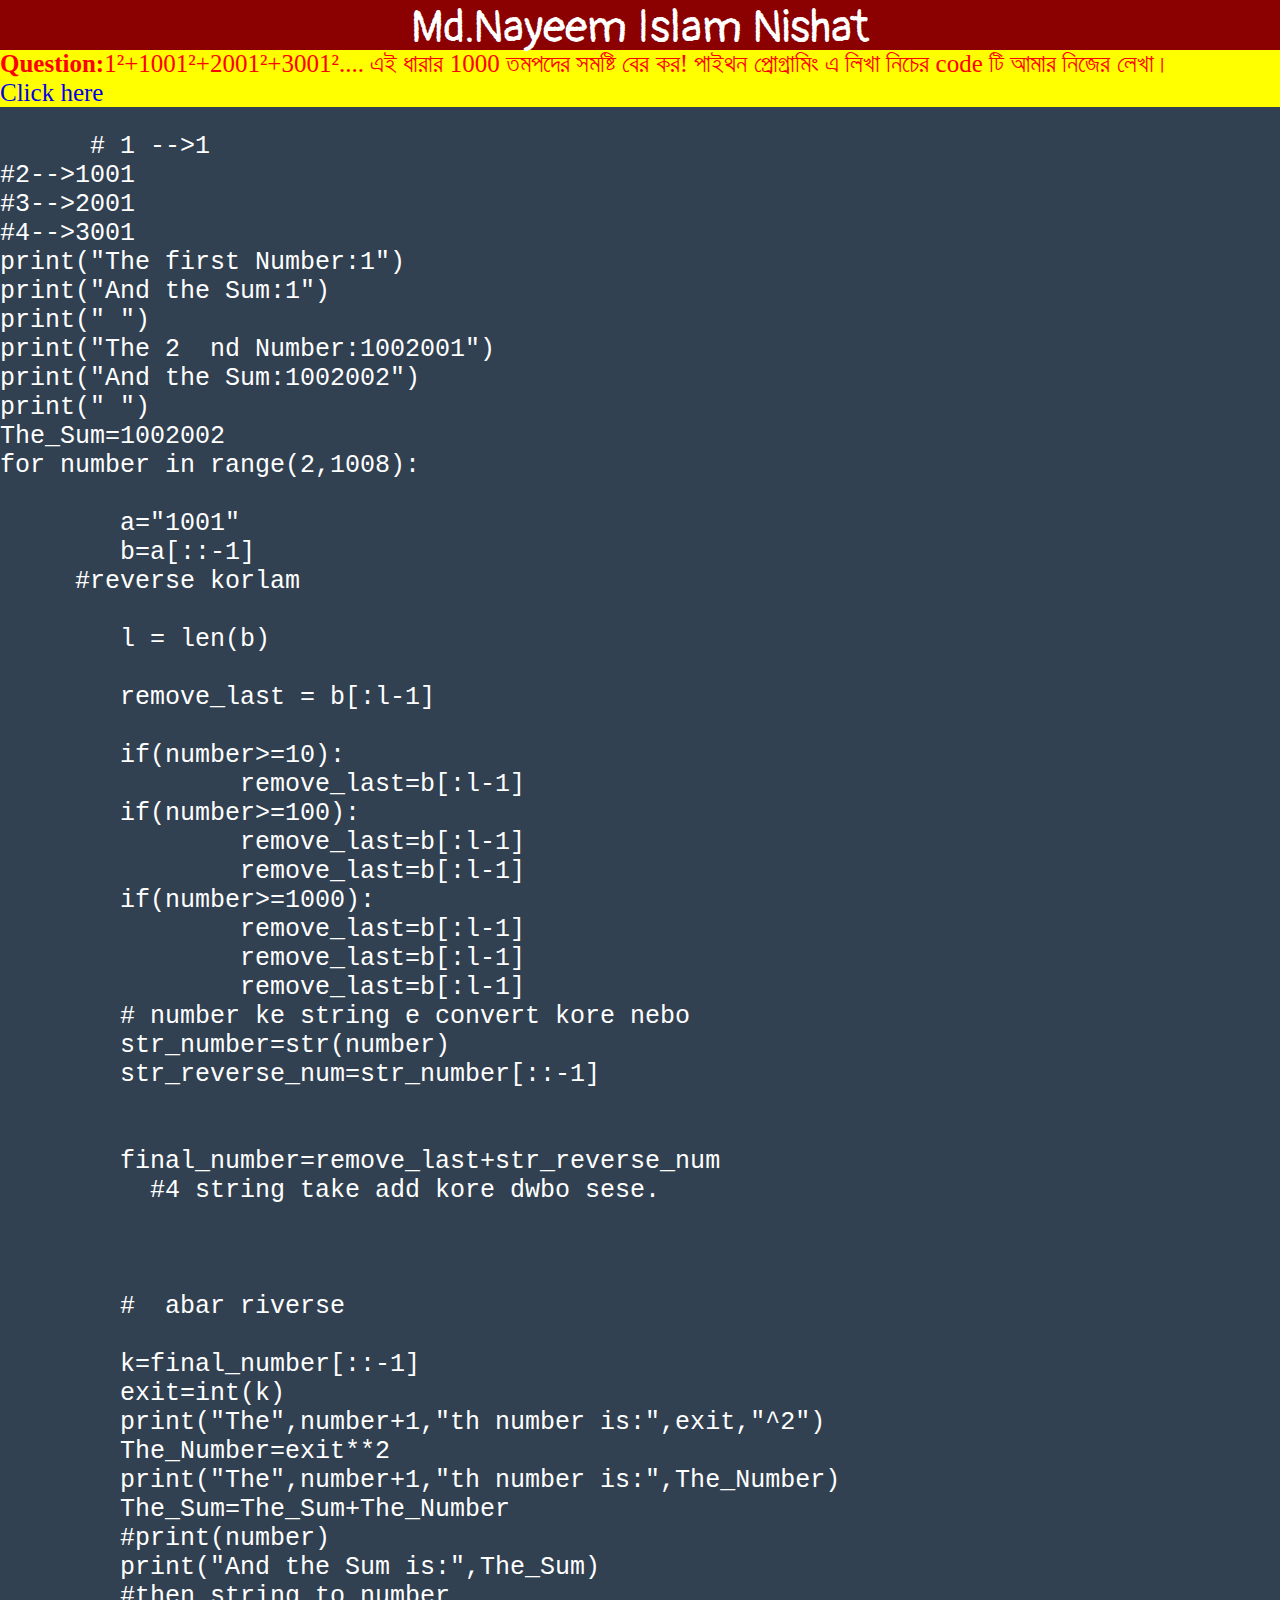
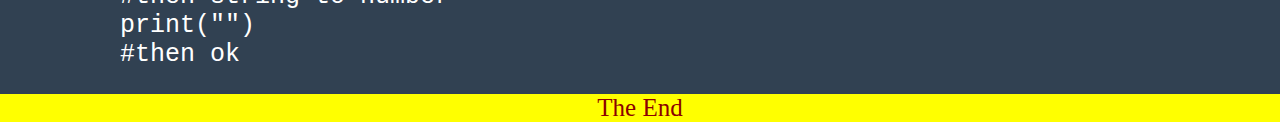
==== index.html @ fbe2f955 "Update index.html" ====
<!DOCTYPE html>
<html>
  <head>
    <meta http-equiv="content-type" content="text/html; charset=utf-8" />
    <meta name="viewport" content="width=device-width, initial-scale=1.0">
    <link rel="stylesheet" href="design.css">
    <link rel="preconnect" href="https://fonts.gstatic.com">
<link href="https://fonts.googleapis.com/css2?family=Pangolin&display=swap" rel="stylesheet">
    <title>Nayeem Islam Nishad</title>
  </head>
  <body>
    <div class="top">Md.Nayeem Islam Nishat</div>
  <div style="color:red; background:yellow;">
<b>Question:</b>1²+1001²+2001²+3001².... এই ধারার 1000 তমপদের সমষ্টি বের কর! পাইথন প্রোগ্রামিং এ লিখা নিচের code টি আমার নিজের লেখা।<br>
<a href="programm1.html"style="background:yellow; text-decoration:none;">Click here</a>
</div>
    

 <pre >
      # 1 -->1
#2-->1001
#3-->2001
#4-->3001
print("The first Number:1")
print("And the Sum:1")
print(" ")
print("The 2  nd Number:1002001")
print("And the Sum:1002002")
print(" ")
The_Sum=1002002
for number in range(2,1008):
	
	a="1001"
	b=a[::-1]
     #reverse korlam
     
	l = len(b)
 
	remove_last = b[:l-1]
	
	if(number>=10):
		remove_last=b[:l-1]
	if(number>=100):
		remove_last=b[:l-1]
		remove_last=b[:l-1]
	if(number>=1000):
		remove_last=b[:l-1]
		remove_last=b[:l-1]
		remove_last=b[:l-1]
	# number ke string e convert kore nebo
	str_number=str(number)
	str_reverse_num=str_number[::-1]
	
	 
	final_number=remove_last+str_reverse_num
	  #4 string take add kore dwbo sese.
	  
	  
	  
	#  abar riverse 
	
	k=final_number[::-1]
	exit=int(k)
	print("The",number+1,"th number is:",exit,"^2")
	The_Number=exit**2
	print("The",number+1,"th number is:",The_Number)
	The_Sum=The_Sum+The_Number
	#print(number)
	print("And the Sum is:",The_Sum)
	#then string to number 
	print("")
	#then ok
</pre>

 <div style="color:darkred; background:yellow;text-align:center;">
   The End
   <div>
 
  </body>
</html>
---- design.css ----
/* Medium devices (landscape tablets, 768px and up) */
@media only screen and (max-width: 1366px) {
  body{
    background:#314152;
    padding:0px;
    margin:0px;
    font-size: 25px;
    color:white;
}
 .top{
    color:white;
    background:darkred;
    width:100%;
    height:50px;
    font-size: 45px;
    font-weight: 2px;
    text-align: center;
    font-family: 'Pangolin', cursive;
  }

}

@media only screen and (max-width: 800px) {
  body{
    background:#314152;
    padding:0px;
    margin:0px;
    font-size: 11px;
    color:white;
  }
 

  .top{
    color:white;
    background:darkred;
    width:100%;
    height:40px;
    font-size: 35px;
    font-weight: 5px;
    text-align: center;
    font-family: 'Pangolin', cursive;
  }
}

@media only screen and (max-width: 500px) {
  body{
    background:#314152;
    padding:0px;
    margin:0px;
    font-size:13px;
    color:white;
  }
 .top{
    color:white;
    background:darkred;
    width:100%;
    height:35px;
    font-size: 30px;
    font-weight: 3px;
    text-align: center;
    font-family: 'Pangolin', cursive;
  }
  
  
}
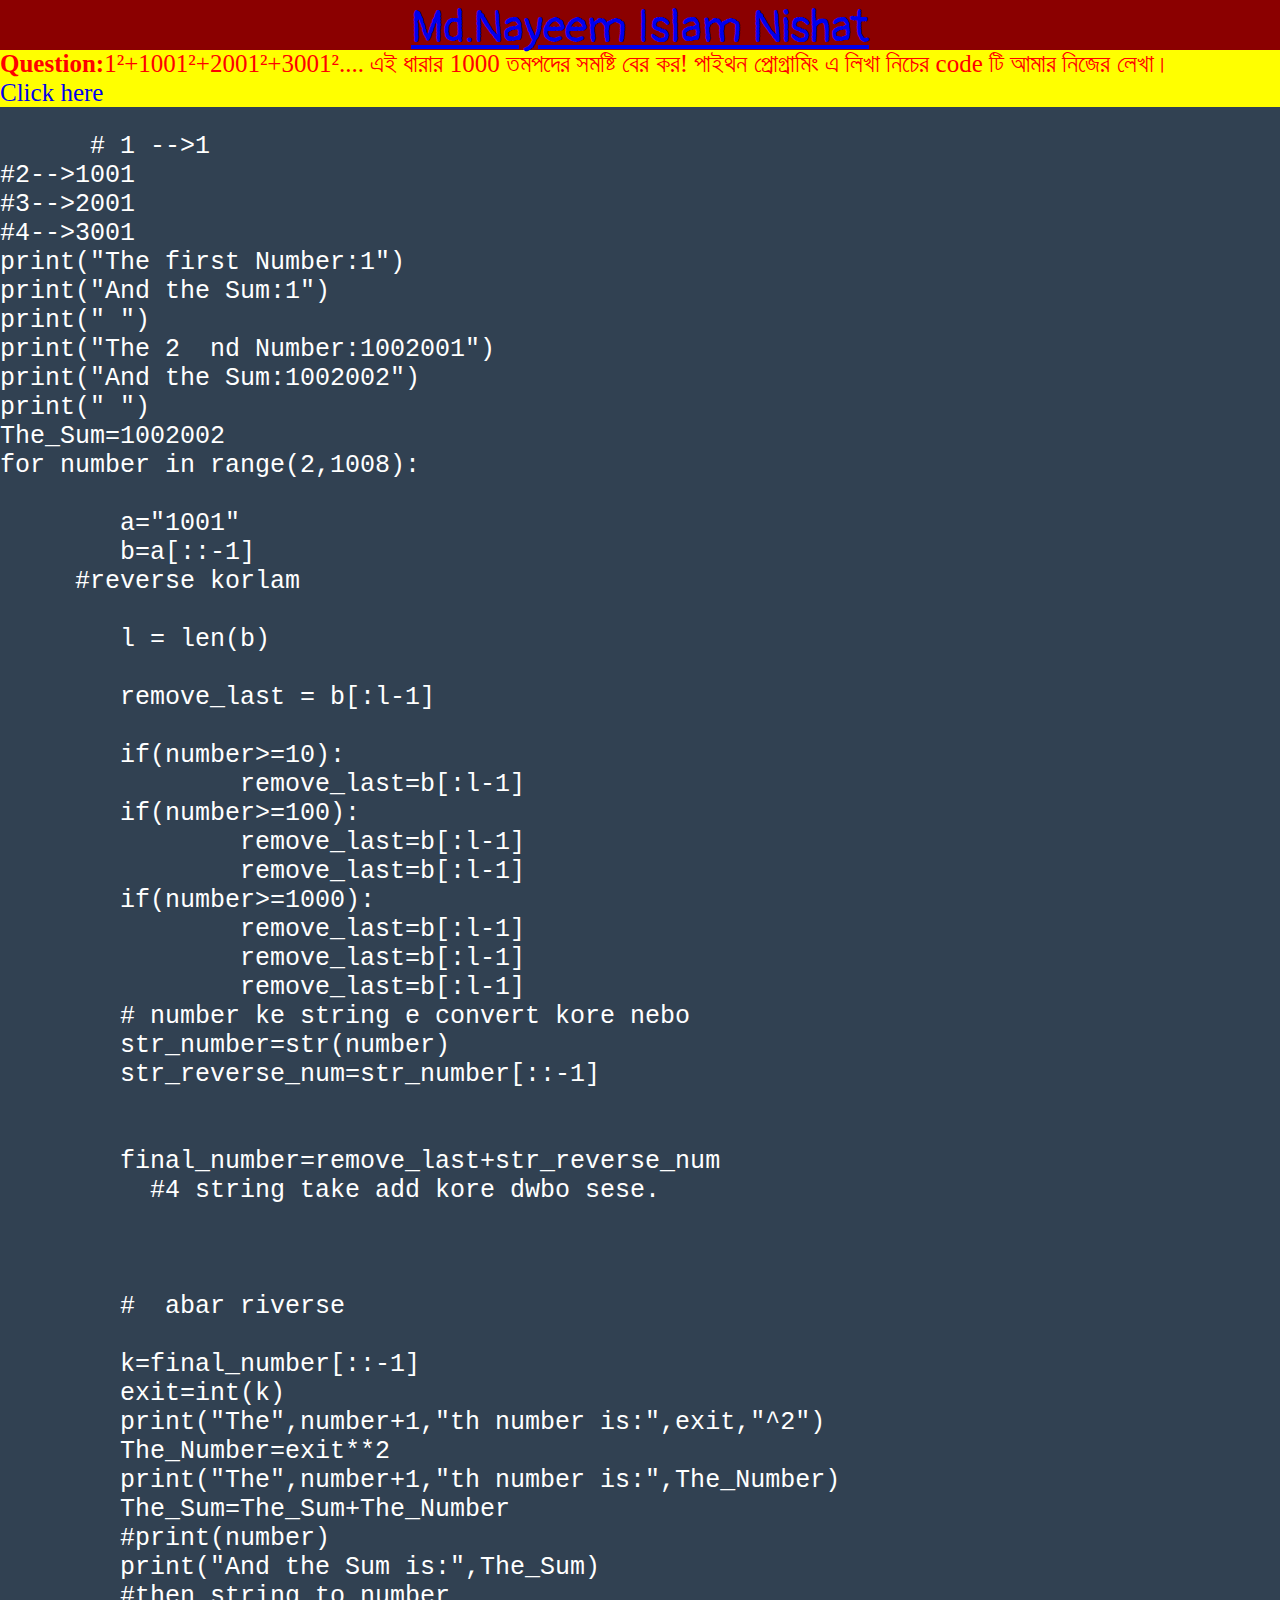
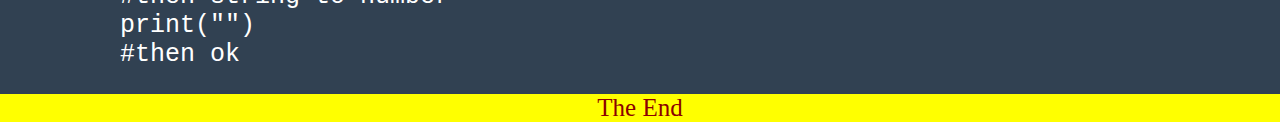
==== commit 27f15f11: "Update index.html" ====
--- a/index.html
+++ b/index.html
@@ -9,7 +9,7 @@
     <title>Nayeem Islam Nishad</title>
   </head>
   <body>
-    <div class="top">Md.Nayeem Islam Nishat</div>
+    <div class="top"><a href="https://mdislamnishatnayeem.github.io/Nayeem_Islam_Nishat/">Md.Nayeem Islam Nishat</a></div>
   <div style="color:red; background:yellow;">
 <b>Question:</b>1²+1001²+2001²+3001².... এই ধারার 1000 তমপদের সমষ্টি বের কর! পাইথন প্রোগ্রামিং এ লিখা নিচের code টি আমার নিজের লেখা।<br>
 <a href="programm1.html"style="background:yellow; text-decoration:none;">Click here</a>
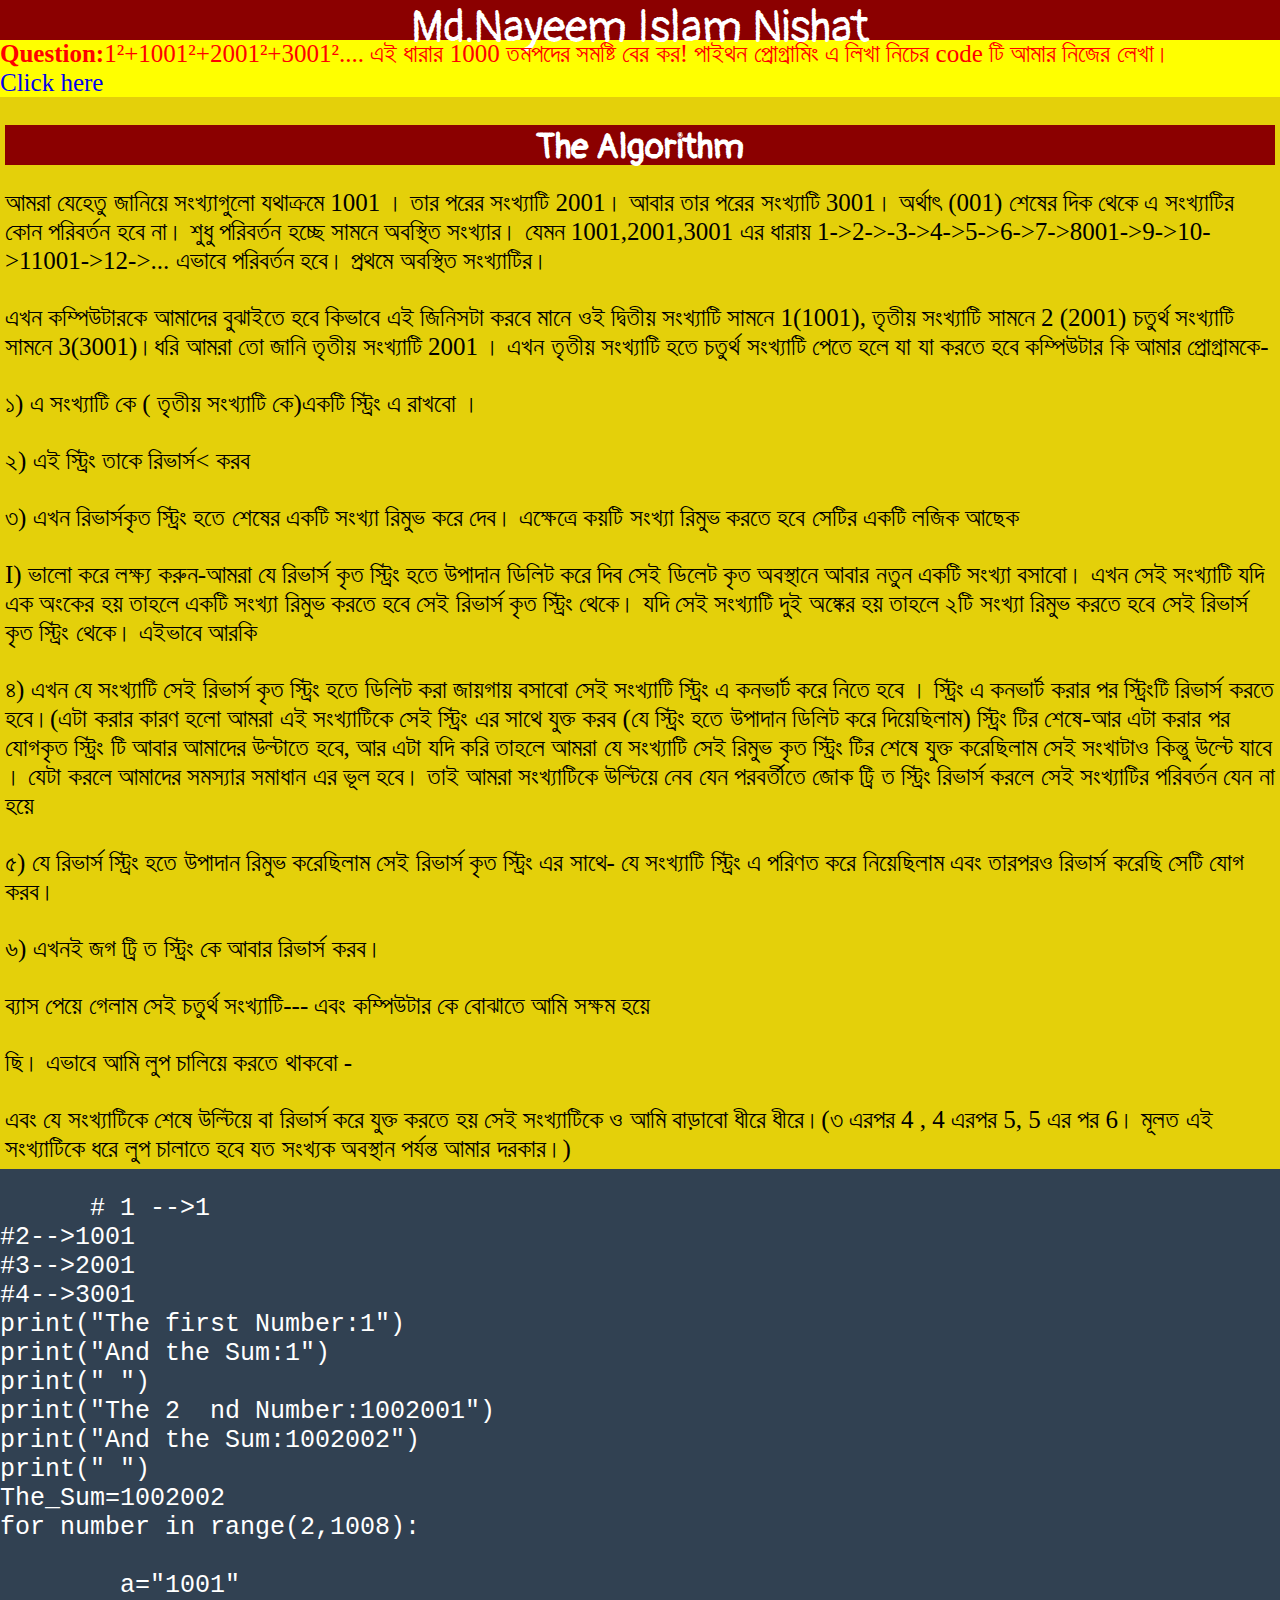
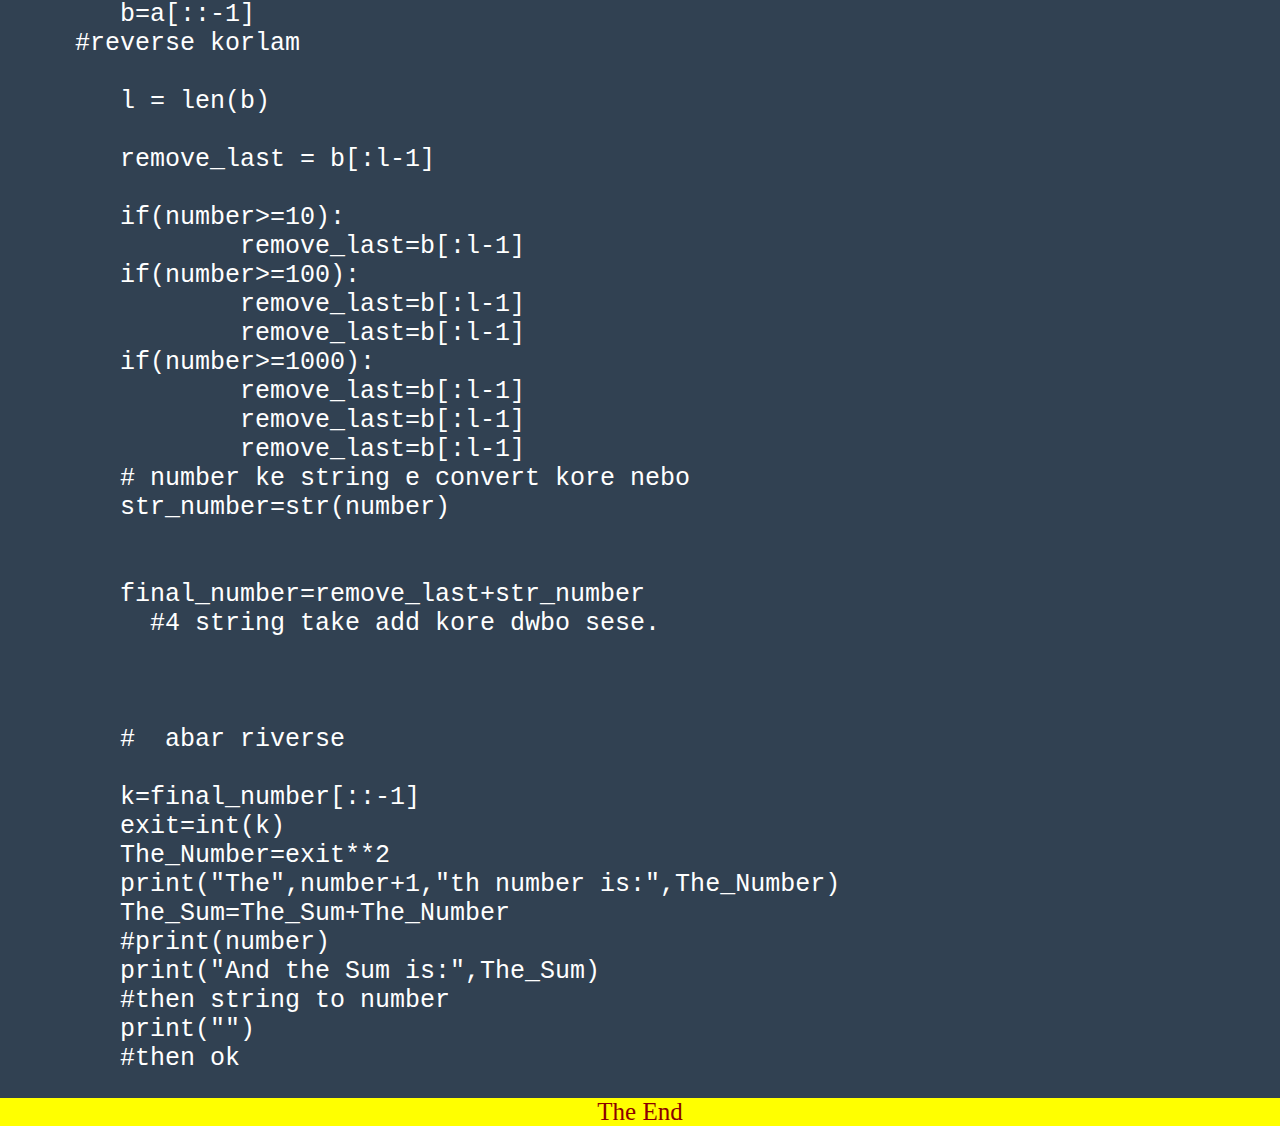
==== commit fbaedda0: "Update index.html" ====
--- a/index.html
+++ b/index.html
@@ -14,9 +14,40 @@
 <b>Question:</b>1²+1001²+2001²+3001².... এই ধারার 1000 তমপদের সমষ্টি বের কর! পাইথন প্রোগ্রামিং এ লিখা নিচের code টি আমার নিজের লেখা।<br>
 <a href="programm1.html"style="background:yellow; text-decoration:none;">Click here</a>
 </div>
+<div style="background:#E4D00A ;color:black; padding:5px;">
+  <h1 class="top">The Algorithm</h1>
+  আমরা যেহেতু জানিয়ে সংখ্যাগুলো যথাক্রমে 1001 । তার পরের সংখ্যাটি 2001। আবার তার পরের সংখ্যাটি 3001। অর্থাৎ (001) শেষের দিক থেকে এ সংখ্যাটির কোন পরিবর্তন হবে না। শুধু পরিবর্তন হচ্ছে সামনে অবস্থিত সংখ্যার। যেমন 1001,2001,3001 এর ধারায় 1->2->-3->4->5->6->7->8001->9->10->11001->12->... এভাবে পরিবর্তন হবে। প্রথমে অবস্থিত সংখ্যাটির।<br>
+<br>
+এখন কম্পিউটারকে আমাদের বুঝাইতে হবে কিভাবে এই জিনিসটা করবে মানে ওই  দ্বিতীয় সংখ্যাটি সামনে 1(1001), তৃতীয় সংখ্যাটি সামনে 2 (2001) চতুর্থ সংখ্যাটি সামনে 3(3001)।ধরি আমরা তো জানি তৃতীয় সংখ্যাটি 2001 । এখন তৃতীয় সংখ্যাটি হতে চতুর্থ সংখ্যাটি পেতে হলে যা যা করতে হবে কম্পিউটার কি আমার প্রোগ্রামকে-<br>
+<br>
+১) এ সংখ্যাটি কে ( তৃতীয় সংখ্যাটি কে)একটি স্ট্রিং এ রাখবো ।<br>
+<br>
+২) এই স্ট্রিং তাকে রিভার্স<
+করব
+<br><br>
+৩) এখন রিভার্সকৃত স্ট্রিং হতে শেষের একটি সংখ্যা রিমুভ করে দেব। এক্ষেত্রে কয়টি সংখ্যা রিমুভ করতে হবে সেটির একটি লজিক আছেক<br><br>
+    I) ভালো করে লক্ষ্য করুন-আমরা যে রিভার্স কৃত স্ট্রিং হতে উপাদান ডিলিট করে দিব সেই ডিলেট কৃত অবস্থানে আবার নতুন একটি সংখ্যা বসাবো। এখন সেই সংখ্যাটি যদি      এক অংকের হয় তাহলে একটি সংখ্যা রিমুভ করতে হবে সেই রিভার্স কৃত স্ট্রিং থেকে। যদি সেই সংখ্যাটি দুই অঙ্কের হয় তাহলে ২টি সংখ্যা রিমুভ করতে হবে সেই রিভার্স কৃত স্ট্রিং থেকে। এইভাবে আরকি<br><br>
+
+
+৪) এখন যে সংখ্যাটি সেই রিভার্স কৃত স্ট্রিং হতে ডিলিট করা জায়গায় বসাবো সেই সংখ্যাটি স্ট্রিং এ কনভার্ট করে নিতে হবে । স্ট্রিং এ কনভার্ট করার পর স্ট্রিংটি রিভার্স করতে হবে।(এটা করার কারণ হলো আমরা এই সংখ্যাটিকে সেই স্ট্রিং এর সাথে যুক্ত করব (যে স্ট্রিং হতে উপাদান ডিলিট করে দিয়েছিলাম) স্ট্রিং টির শেষে-আর এটা করার পর যোগকৃত স্ট্রিং টি আবার আমাদের উল্টাতে হবে, আর এটা যদি করি তাহলে আমরা যে সংখ্যাটি সেই রিমুভ কৃত স্ট্রিং টির শেষে যুক্ত করেছিলাম সেই সংখাটাও কিন্তু উল্টে যাবে । যেটা করলে আমাদের সমস্যার সমাধান এর ভূল হবে। তাই আমরা সংখ্যাটিকে উল্টিয়ে নেব যেন পরবর্তীতে জোক ট্রি ত স্ট্রিং রিভার্স করলে সেই সংখ্যাটির পরিবর্তন যেন না হয়ে
+
+<br><br>
+৫) যে  রিভার্স  স্ট্রিং হতে উপাদান রিমুভ করেছিলাম সেই রিভার্স কৃত স্ট্রিং এর সাথে- যে সংখ্যাটি স্ট্রিং এ পরিণত করে নিয়েছিলাম এবং তারপরও রিভার্স করেছি সেটি যোগ করব।<br><br>
+
+৬) এখনই জগ ট্রি ত স্ট্রিং কে আবার রিভার্স করব।<br><br>
+
+
+
+ব্যাস পেয়ে গেলাম সেই চতুর্থ সংখ্যাটি---
+এবং কম্পিউটার কে বোঝাতে আমি সক্ষম হয়ে<br><br>ছি।
+
+এভাবে আমি লুপ চালিয়ে করতে থাকবো -<br><br>
+
+এবং যে সংখ্যাটিকে শেষে উল্টিয়ে বা রিভার্স করে যুক্ত করতে হয়  সেই সংখ্যাটিকে ও আমি বাড়াবো ধীরে ধীরে।(৩ এরপর 4 , 4 এরপর 5, 5 এর পর 6। মূলত এই সংখ্যাটিকে ধরে লুপ চালাতে হবে যত সংখ্যক অবস্থান পর্যন্ত আমার দরকার।)
+</div>
     
 
- <pre >
+      <pre >
       # 1 -->1
 #2-->1001
 #3-->2001
@@ -49,10 +80,9 @@
 		remove_last=b[:l-1]
 	# number ke string e convert kore nebo
 	str_number=str(number)
-	str_reverse_num=str_number[::-1]
 	
 	 
-	final_number=remove_last+str_reverse_num
+	final_number=remove_last+str_number
 	  #4 string take add kore dwbo sese.
 	  
 	  
@@ -61,7 +91,6 @@
 	
 	k=final_number[::-1]
 	exit=int(k)
-	print("The",number+1,"th number is:",exit,"^2")
 	The_Number=exit**2
 	print("The",number+1,"th number is:",The_Number)
 	The_Sum=The_Sum+The_Number
--- a/design.css
+++ b/design.css
@@ -7,14 +7,24 @@
     font-size: 25px;
     color:white;
 }
- .top{
+.top{
     color:white;
     background:darkred;
     width:100%;
-    height:50px;
+    height:40px;
+    font-size: 35px;
+    font-weight: 5px;
+    text-align: center;
+    font-family: 'Pangolin', cursive;
+}
+ .top a{
+    color:white;
+    text-decoration: none;
     font-size: 45px;
     font-weight: 2px;
     text-align: center;
+    padding: 0px;
+    margin:0px;
     font-family: 'Pangolin', cursive;
   }
 
@@ -29,12 +39,19 @@
     color:white;
   }
  
-
-  .top{
-    color:white;
+.top{
+  color:white;
     background:darkred;
     width:100%;
     height:40px;
+    font-size: 35px;
+    font-weight: 5px;
+    text-align: center;
+    font-family: 'Pangolin', cursive;
+}
+  .top a{
+    color:white;
+    text-decoration: none;
     font-size: 35px;
     font-weight: 5px;
     text-align: center;
@@ -50,11 +67,19 @@
     font-size:13px;
     color:white;
   }
- .top{
+  .top{
     color:white;
     background:darkred;
     width:100%;
-    height:35px;
+    height:40px;
+    font-size: 35px;
+    font-weight: 5px;
+    text-align: center;
+    font-family: 'Pangolin', cursive;
+  }
+ .top a{
+    color:white;
+    text-decoration: none;
     font-size: 30px;
     font-weight: 3px;
     text-align: center;
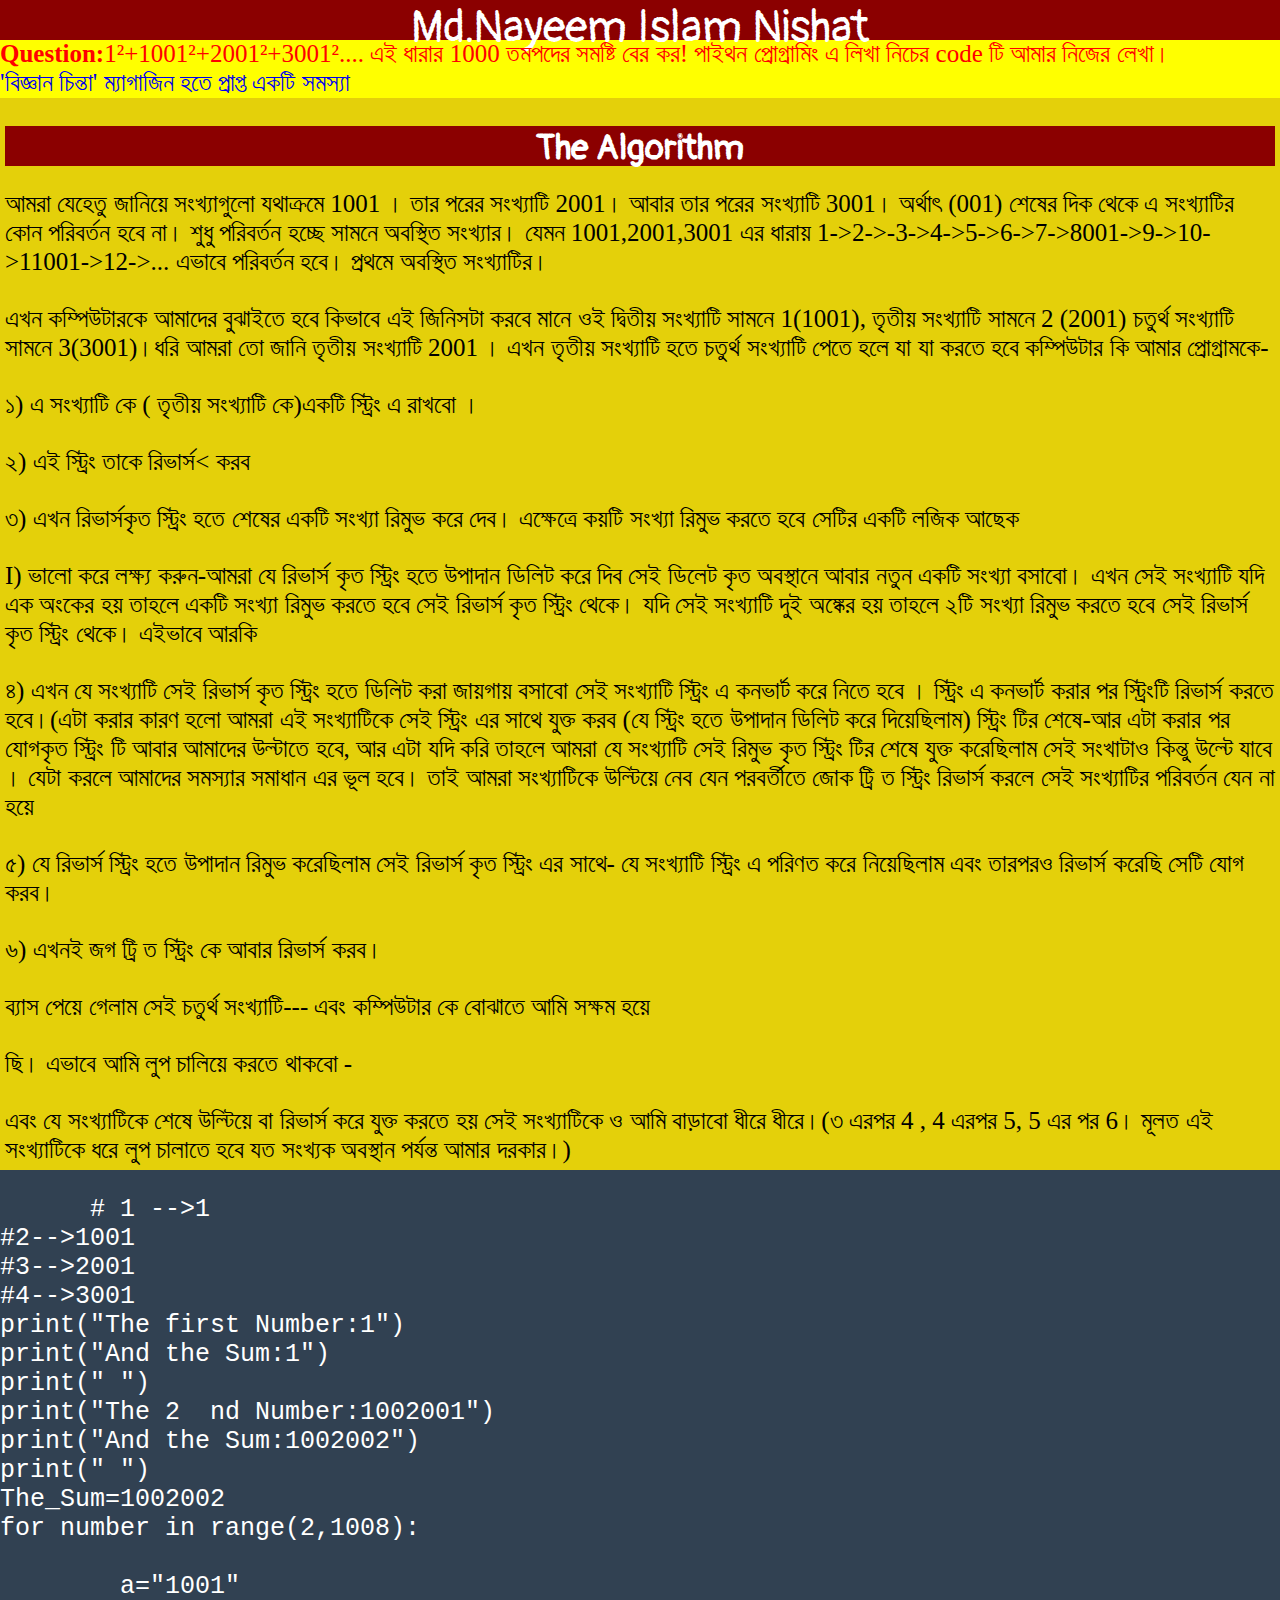
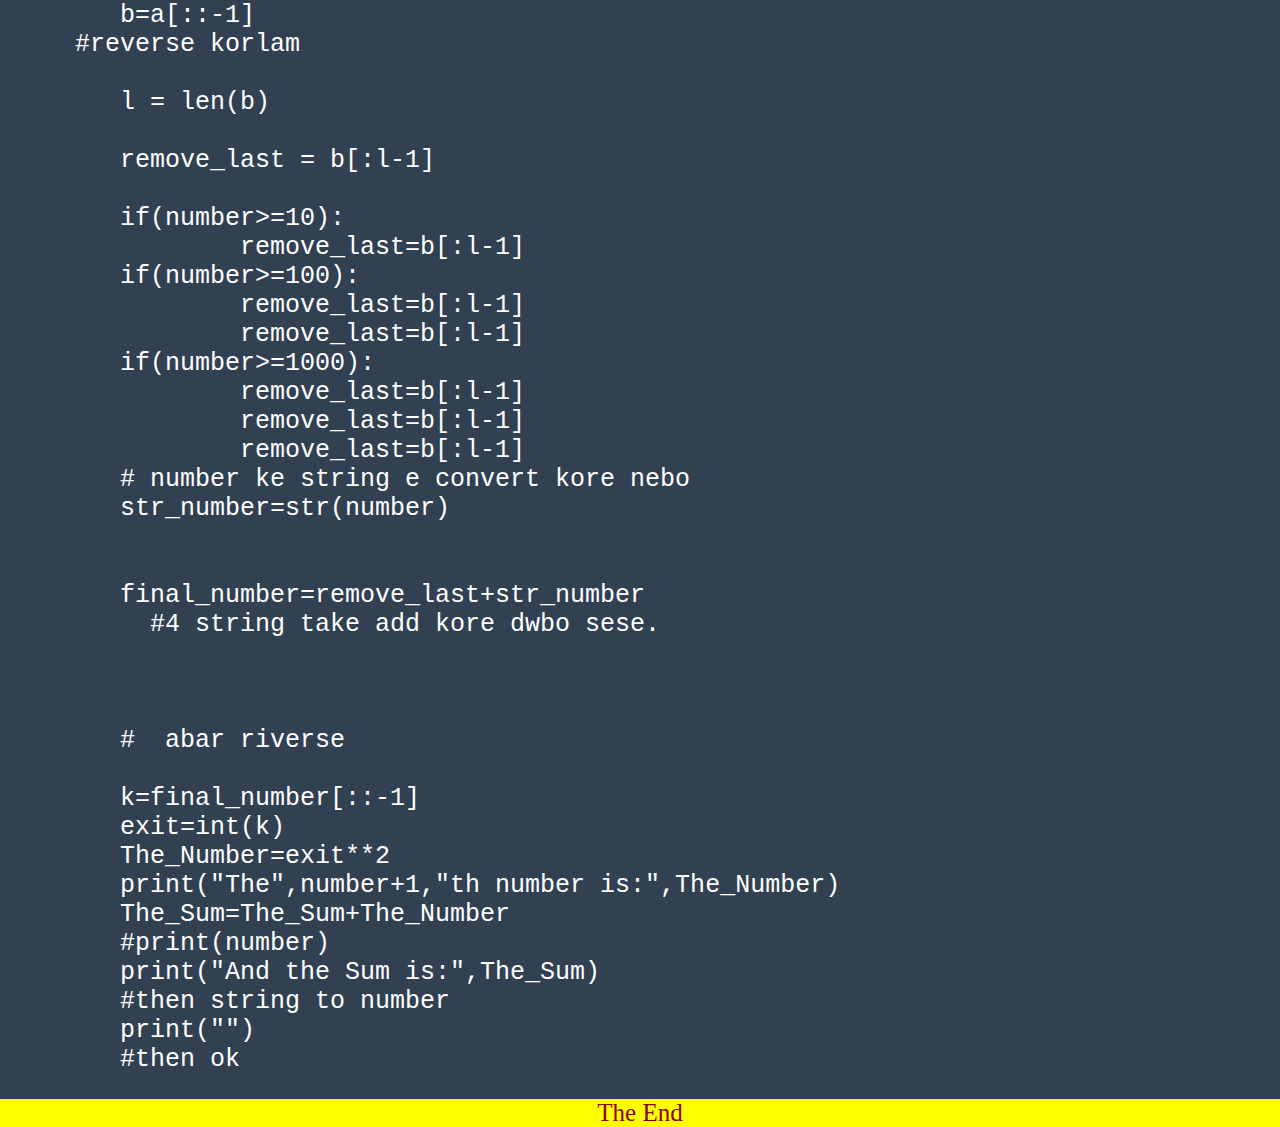
==== commit e205c4e3: "Update index.html" ====
--- a/index.html
+++ b/index.html
@@ -12,7 +12,7 @@
     <div class="top"><a href="https://mdislamnishatnayeem.github.io/Nayeem_Islam_Nishat/">Md.Nayeem Islam Nishat</a></div>
   <div style="color:red; background:yellow;">
 <b>Question:</b>1²+1001²+2001²+3001².... এই ধারার 1000 তমপদের সমষ্টি বের কর! পাইথন প্রোগ্রামিং এ লিখা নিচের code টি আমার নিজের লেখা।<br>
-<a href="programm1.html"style="background:yellow; text-decoration:none;">Click here</a>
+<a href="programm1.html"style="background:yellow; text-decoration:none;">'বিজ্ঞান চিন্তা' ম্যাগাজিন হতে প্রাপ্ত একটি সমস্যা</a>
 </div>
 <div style="background:#E4D00A ;color:black; padding:5px;">
   <h1 class="top">The Algorithm</h1>
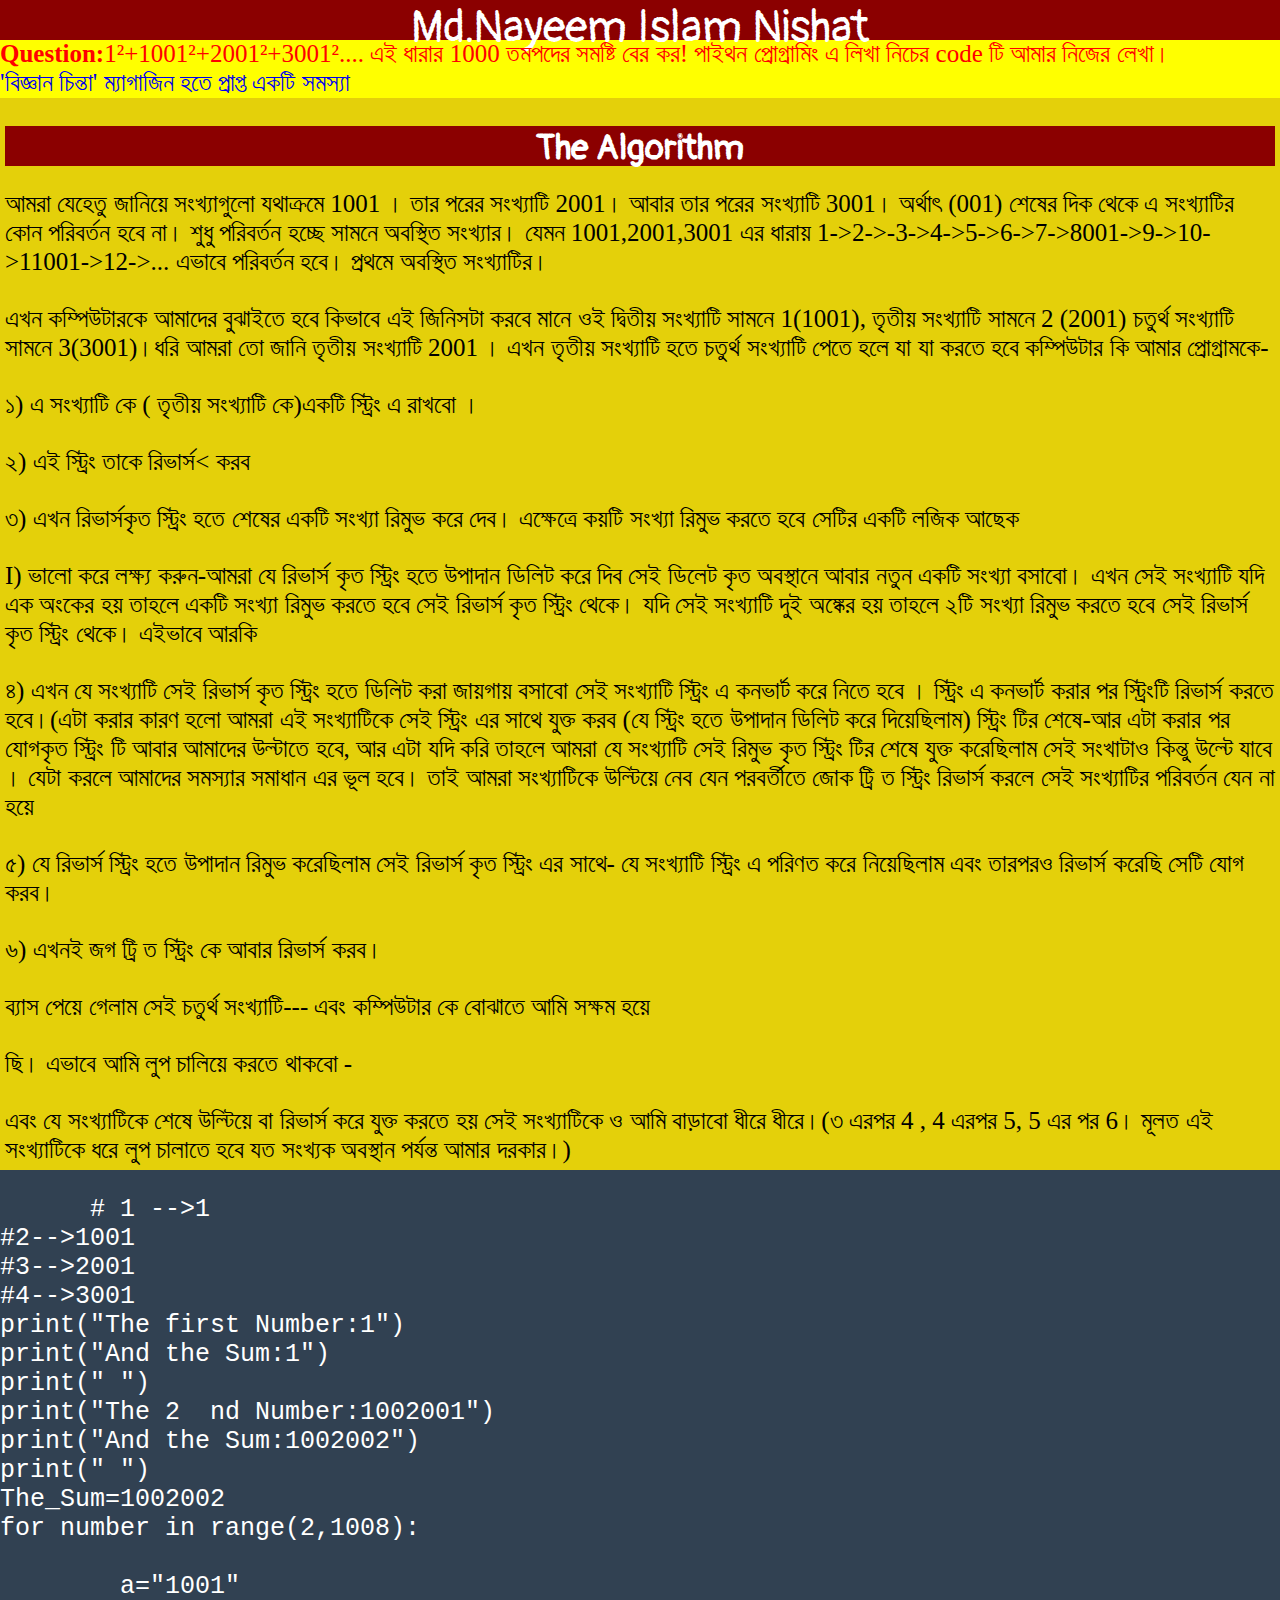
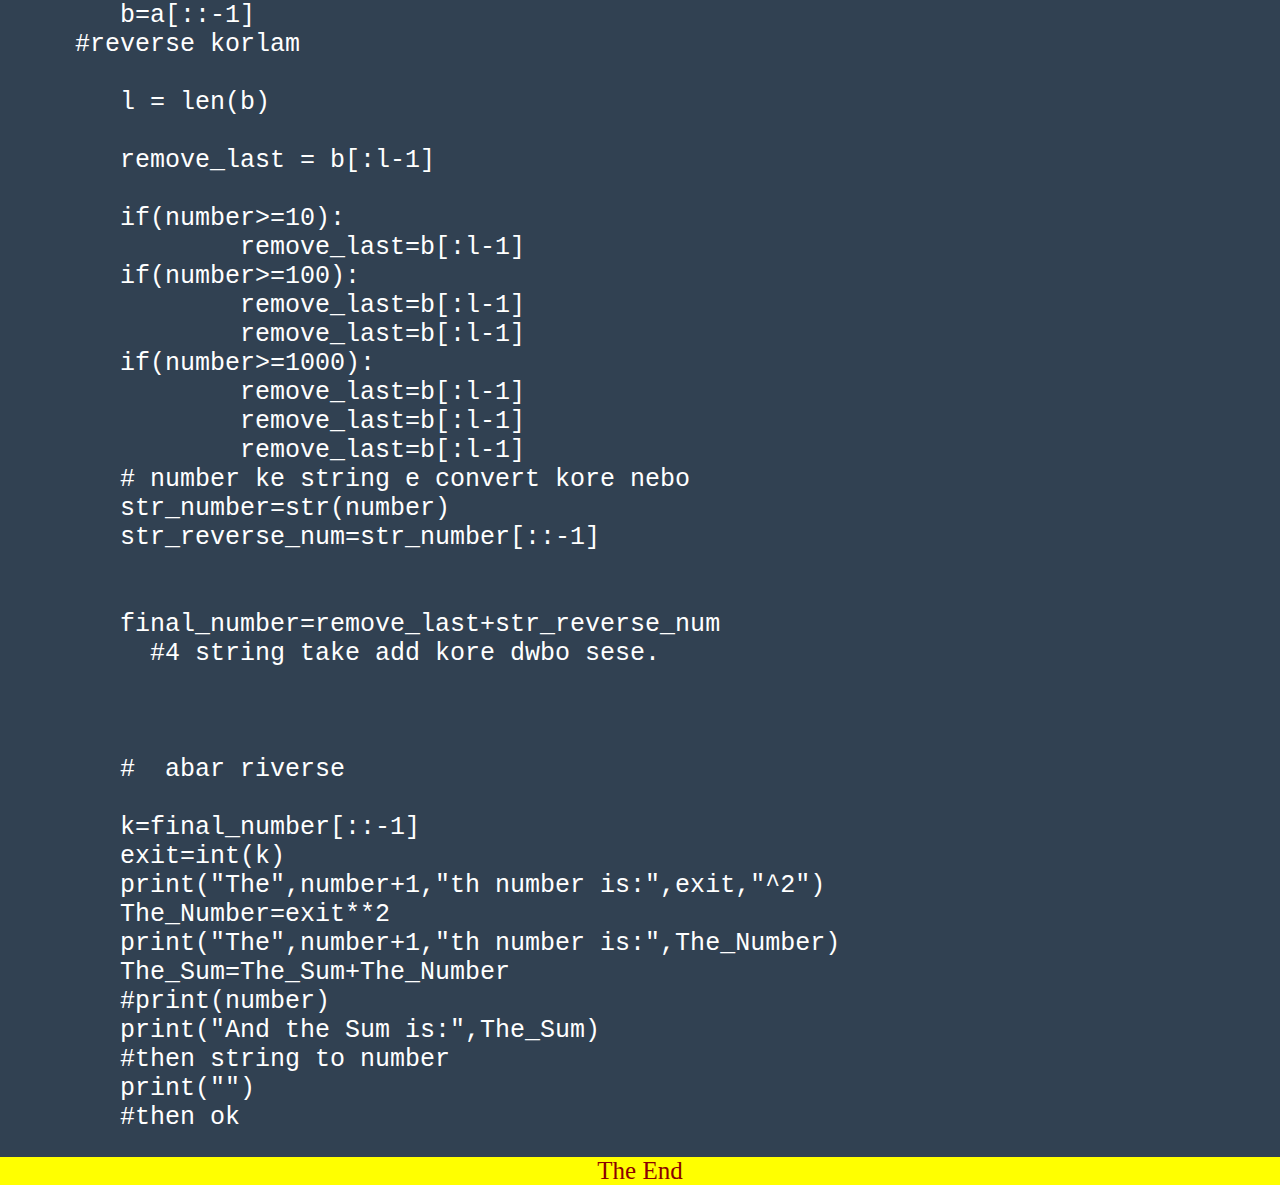
==== commit 55c785a0: "Update index.html" ====
--- a/index.html
+++ b/index.html
@@ -47,7 +47,7 @@
 </div>
     
 
-      <pre >
+ <pre >
       # 1 -->1
 #2-->1001
 #3-->2001
@@ -80,9 +80,10 @@
 		remove_last=b[:l-1]
 	# number ke string e convert kore nebo
 	str_number=str(number)
+	str_reverse_num=str_number[::-1]
 	
 	 
-	final_number=remove_last+str_number
+	final_number=remove_last+str_reverse_num
 	  #4 string take add kore dwbo sese.
 	  
 	  
@@ -91,6 +92,7 @@
 	
 	k=final_number[::-1]
 	exit=int(k)
+	print("The",number+1,"th number is:",exit,"^2")
 	The_Number=exit**2
 	print("The",number+1,"th number is:",The_Number)
 	The_Sum=The_Sum+The_Number
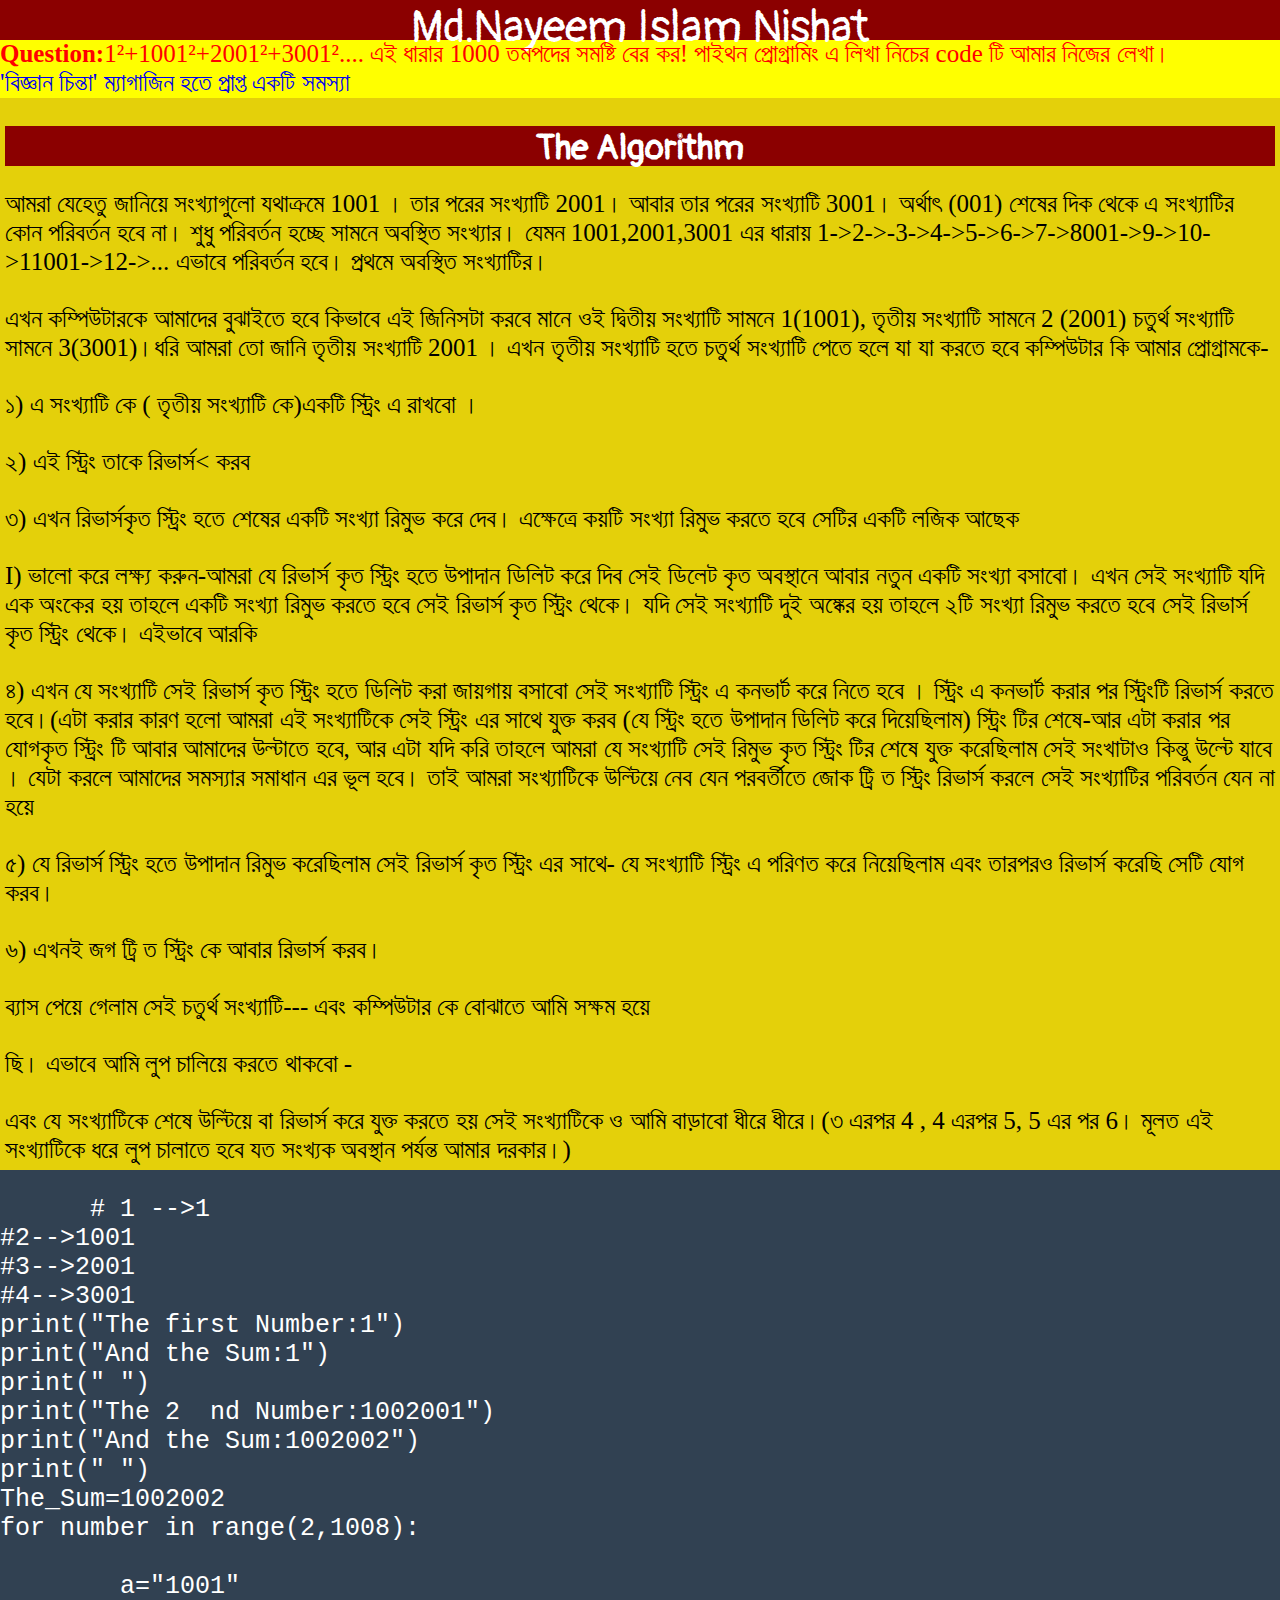
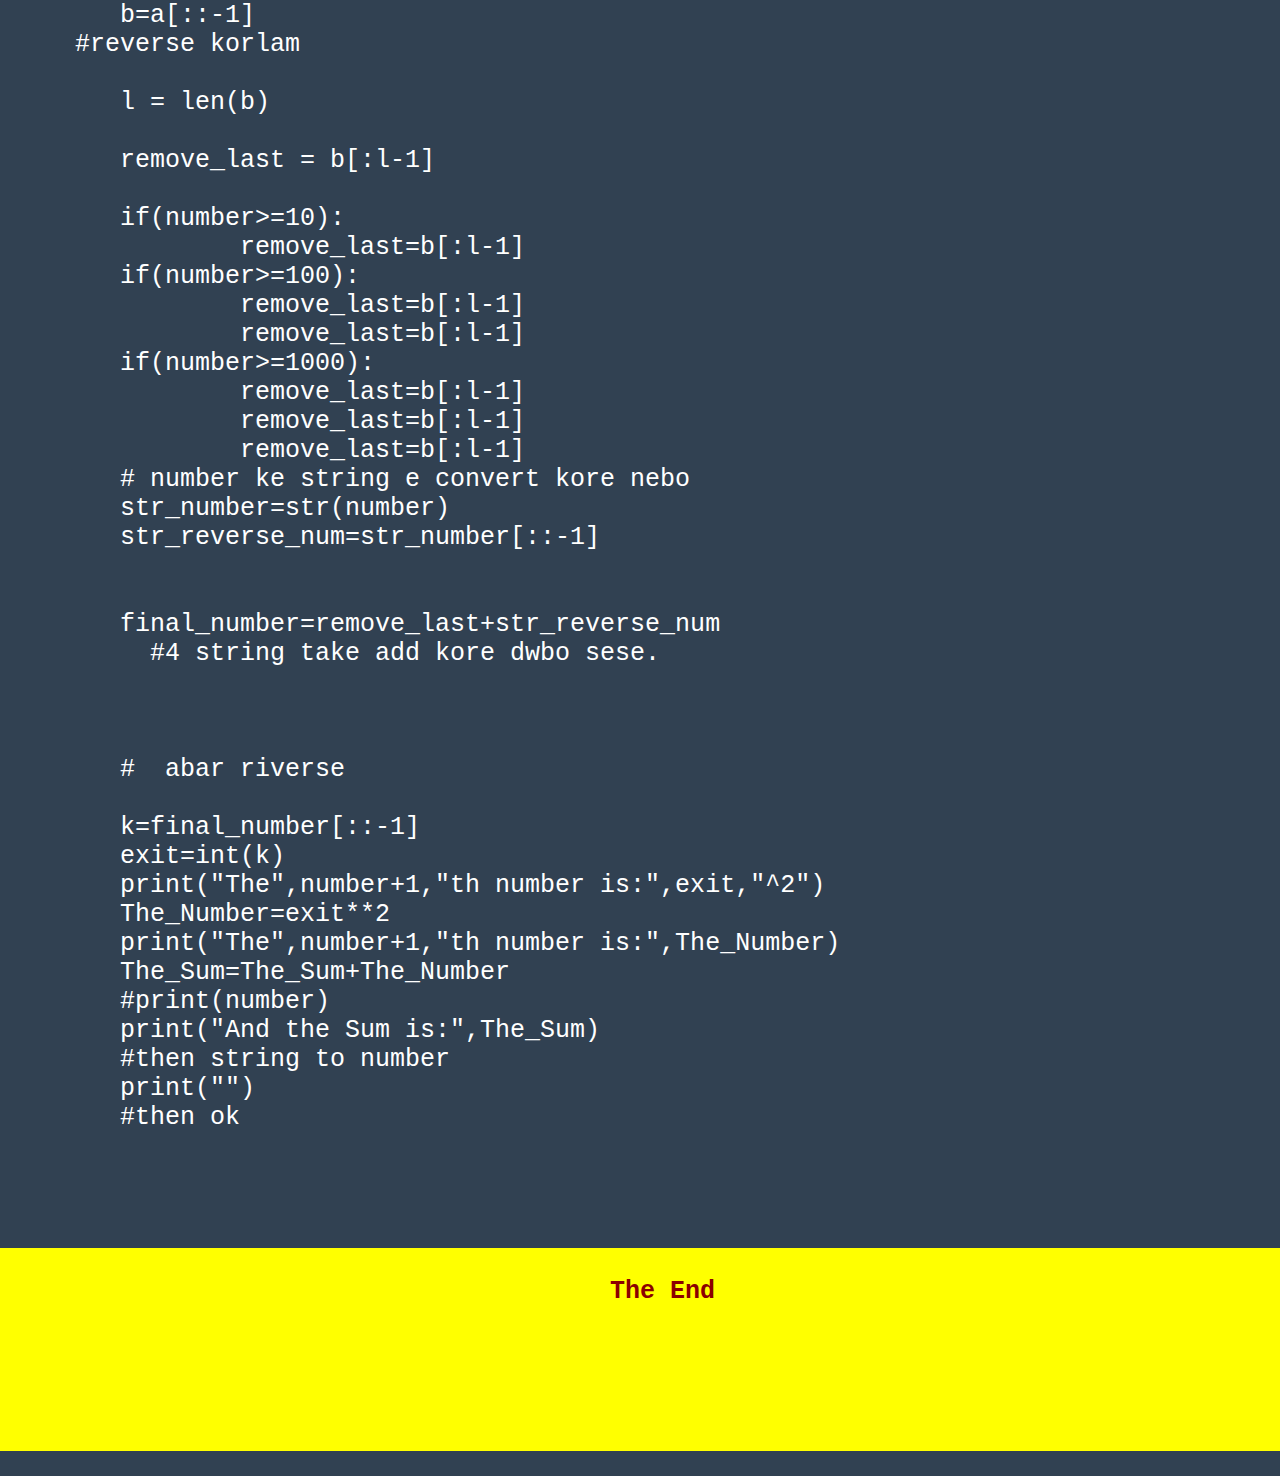
==== commit b31e8daf: "Update index.html" ====
--- a/index.html
+++ b/index.html
@@ -101,6 +101,24 @@
 	#then string to number 
 	print("")
 	#then ok
+     
+  <b style="color:darkblue><h1><u>সুত্র দিয়ে করা</u></h1></b><br><br>
+import math
+n_str=input("From which index you want to count? :" )
+d_str=input("What is difference of the numbers?:")
+n=int(n_str)
+d=int(d_str)
+X=n/6
+nn=n*2
+Y=(d**2)*(n-1)*(nn-1)
+nd=n*d
+Z=6*(nd-d+1)
+Sn=X*(Y+Z)
+
+print(Sn)
+
+#Sn=(n/6){d²(n-1)(2n-1)+6(nd-d+1)}
+
 </pre>
 
  <div style="color:darkred; background:yellow;text-align:center;">
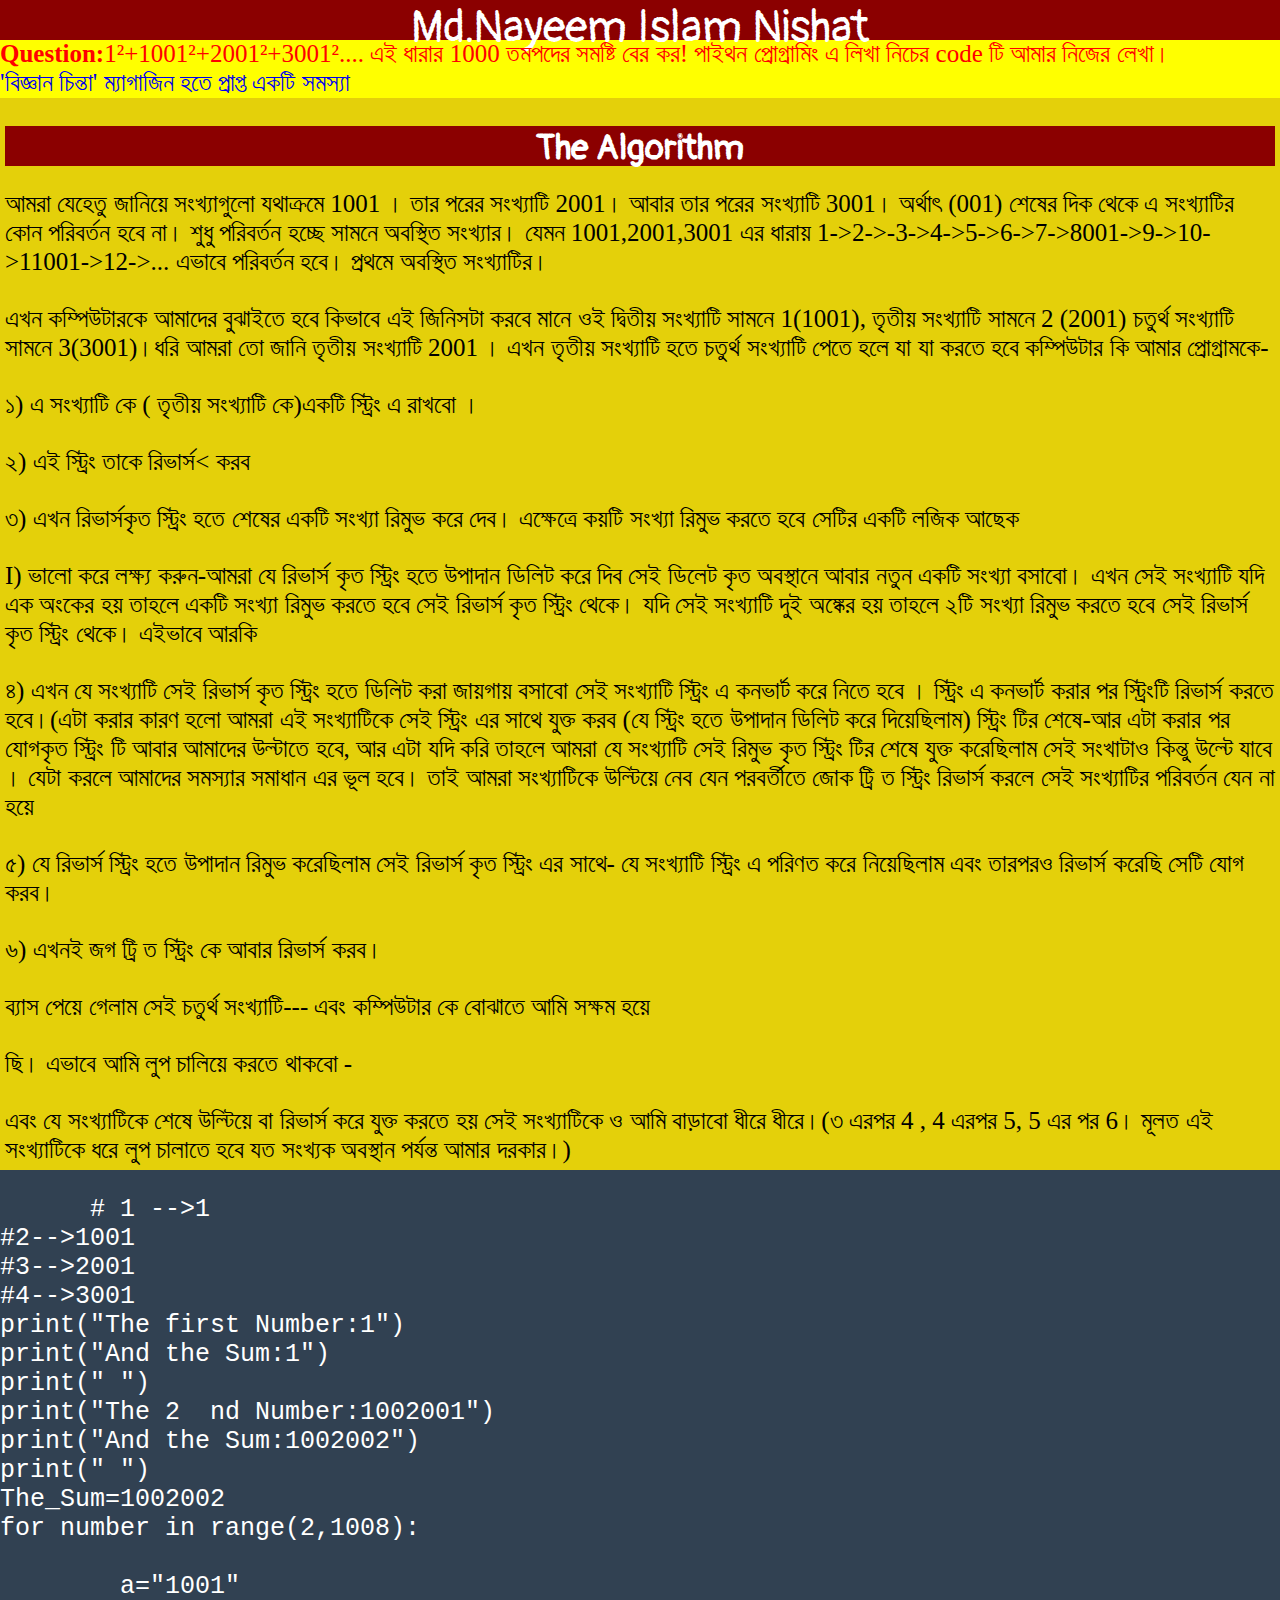
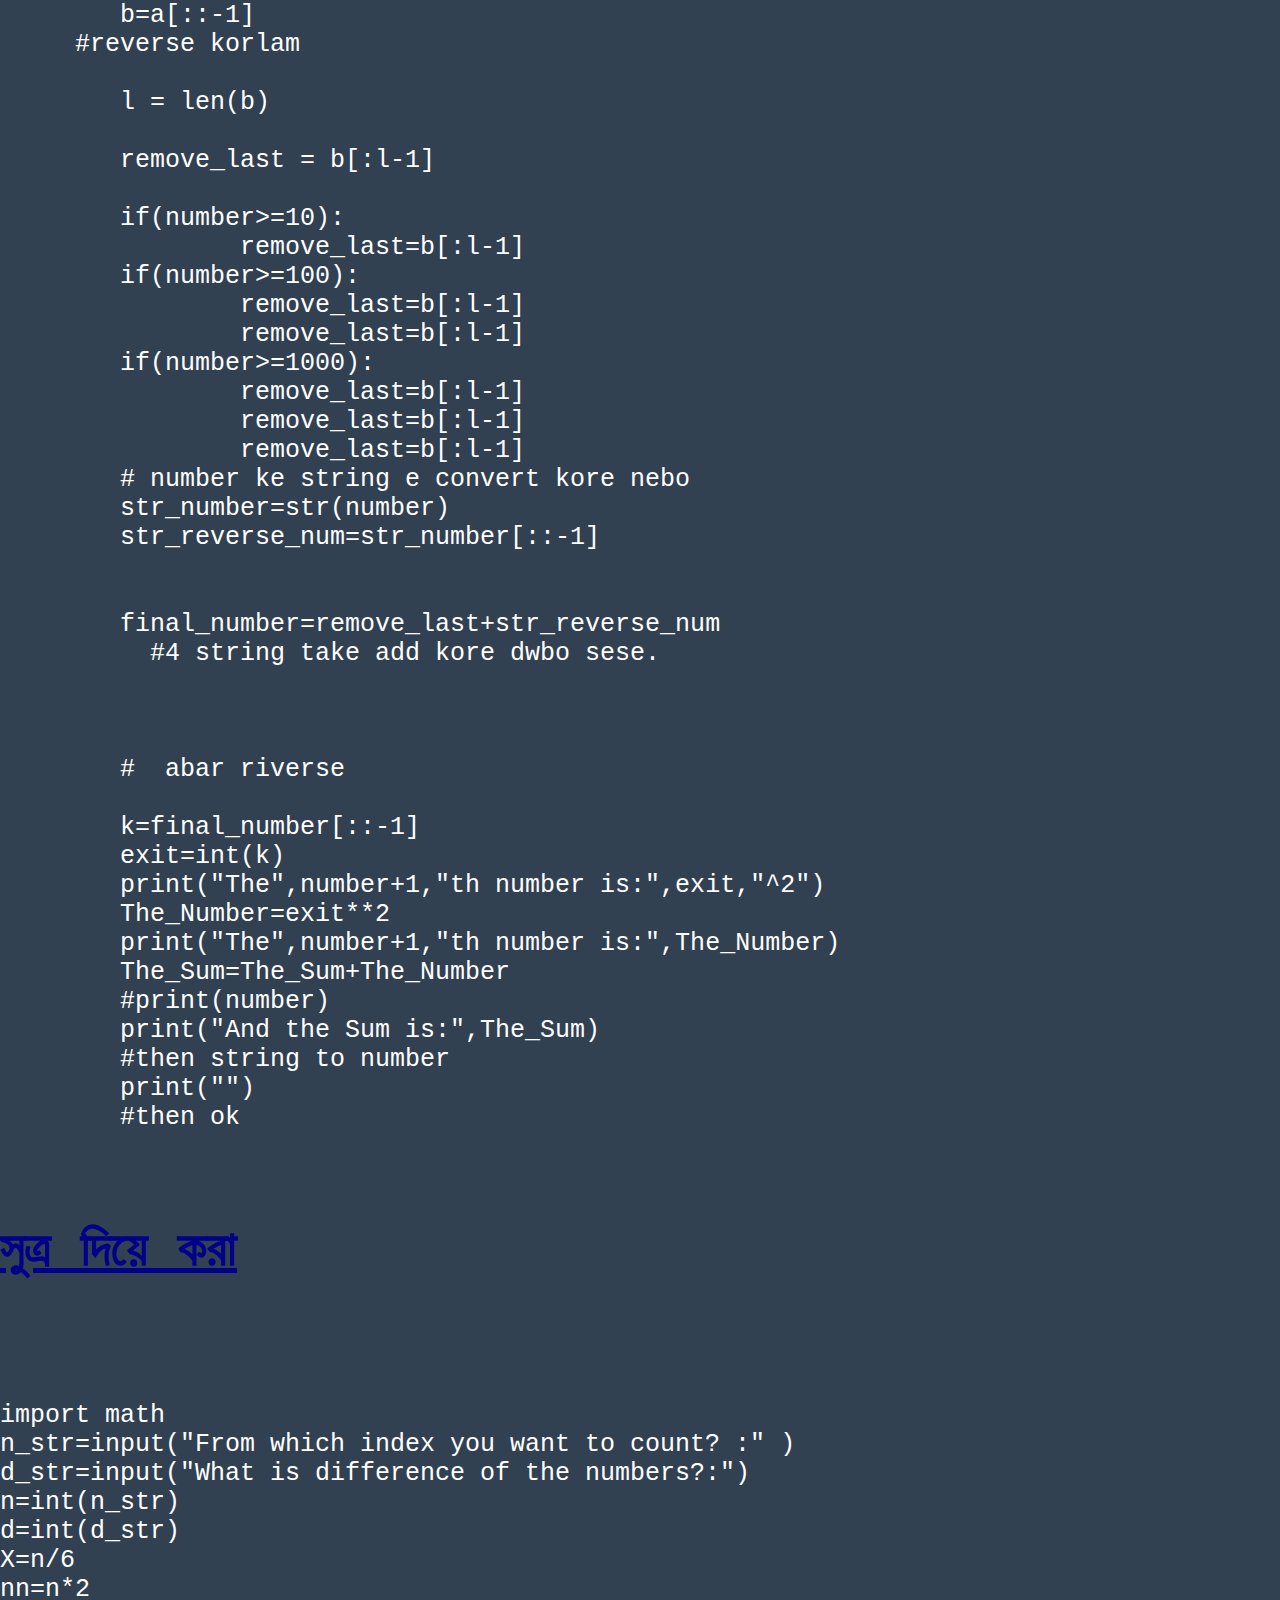
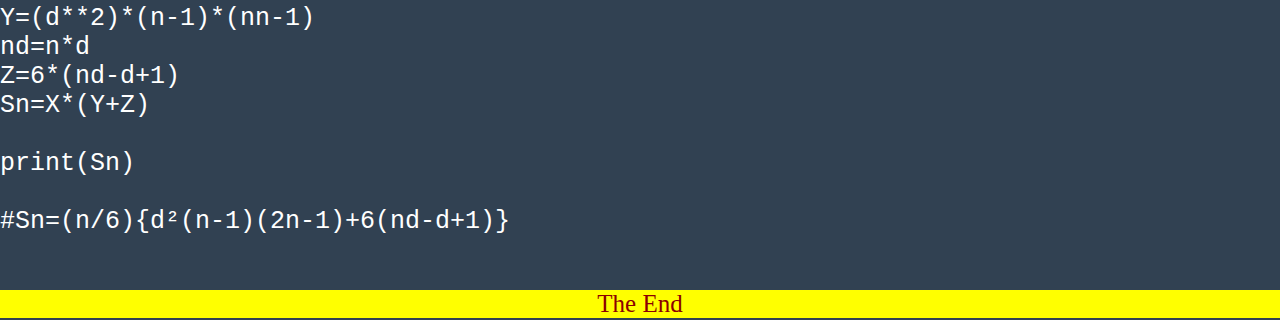
==== commit 9d978a64: "Update index.html" ====
--- a/index.html
+++ b/index.html
@@ -102,7 +102,7 @@
 	print("")
 	#then ok
      
-  <b style="color:darkblue><h1><u>সুত্র দিয়ে করা</u></h1></b><br><br>
+  <b style="color:darkblue"><h1><u>সুত্র দিয়ে করা</u></h1></b><br><br>
 import math
 n_str=input("From which index you want to count? :" )
 d_str=input("What is difference of the numbers?:")
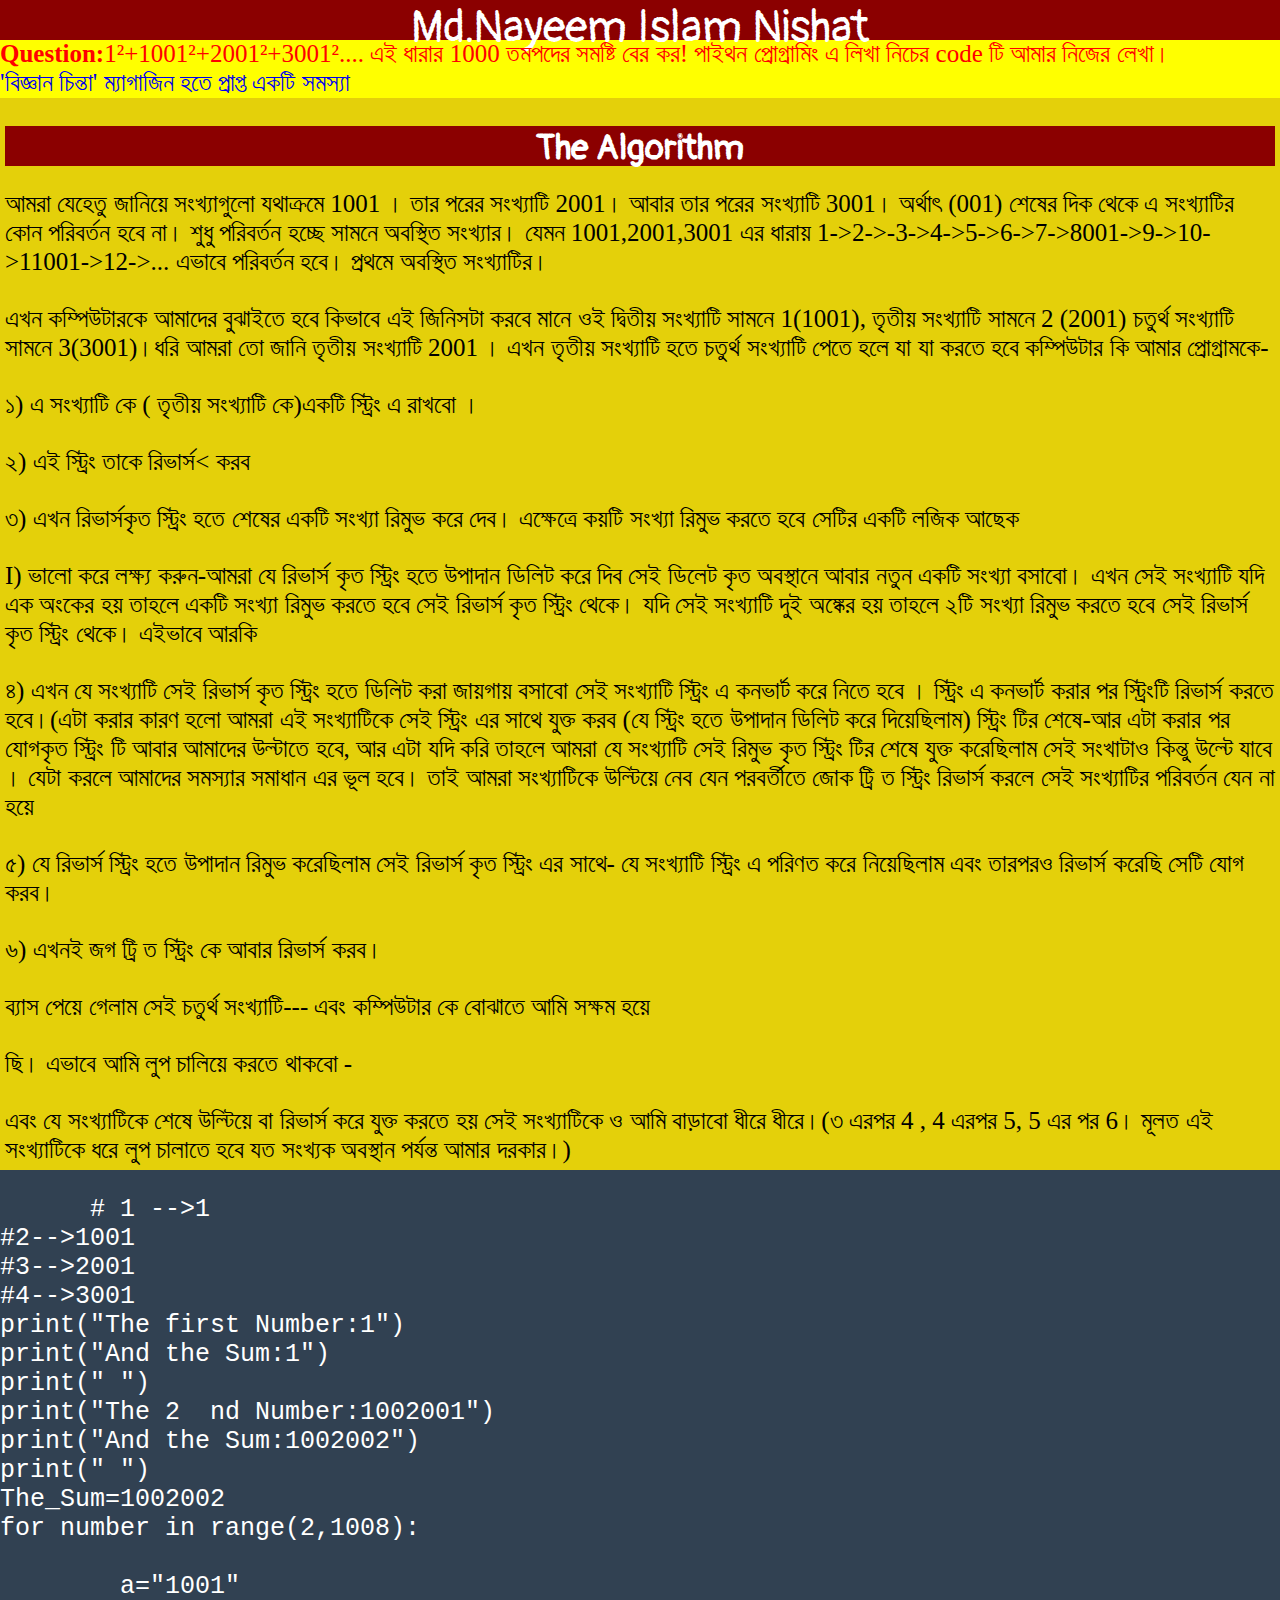
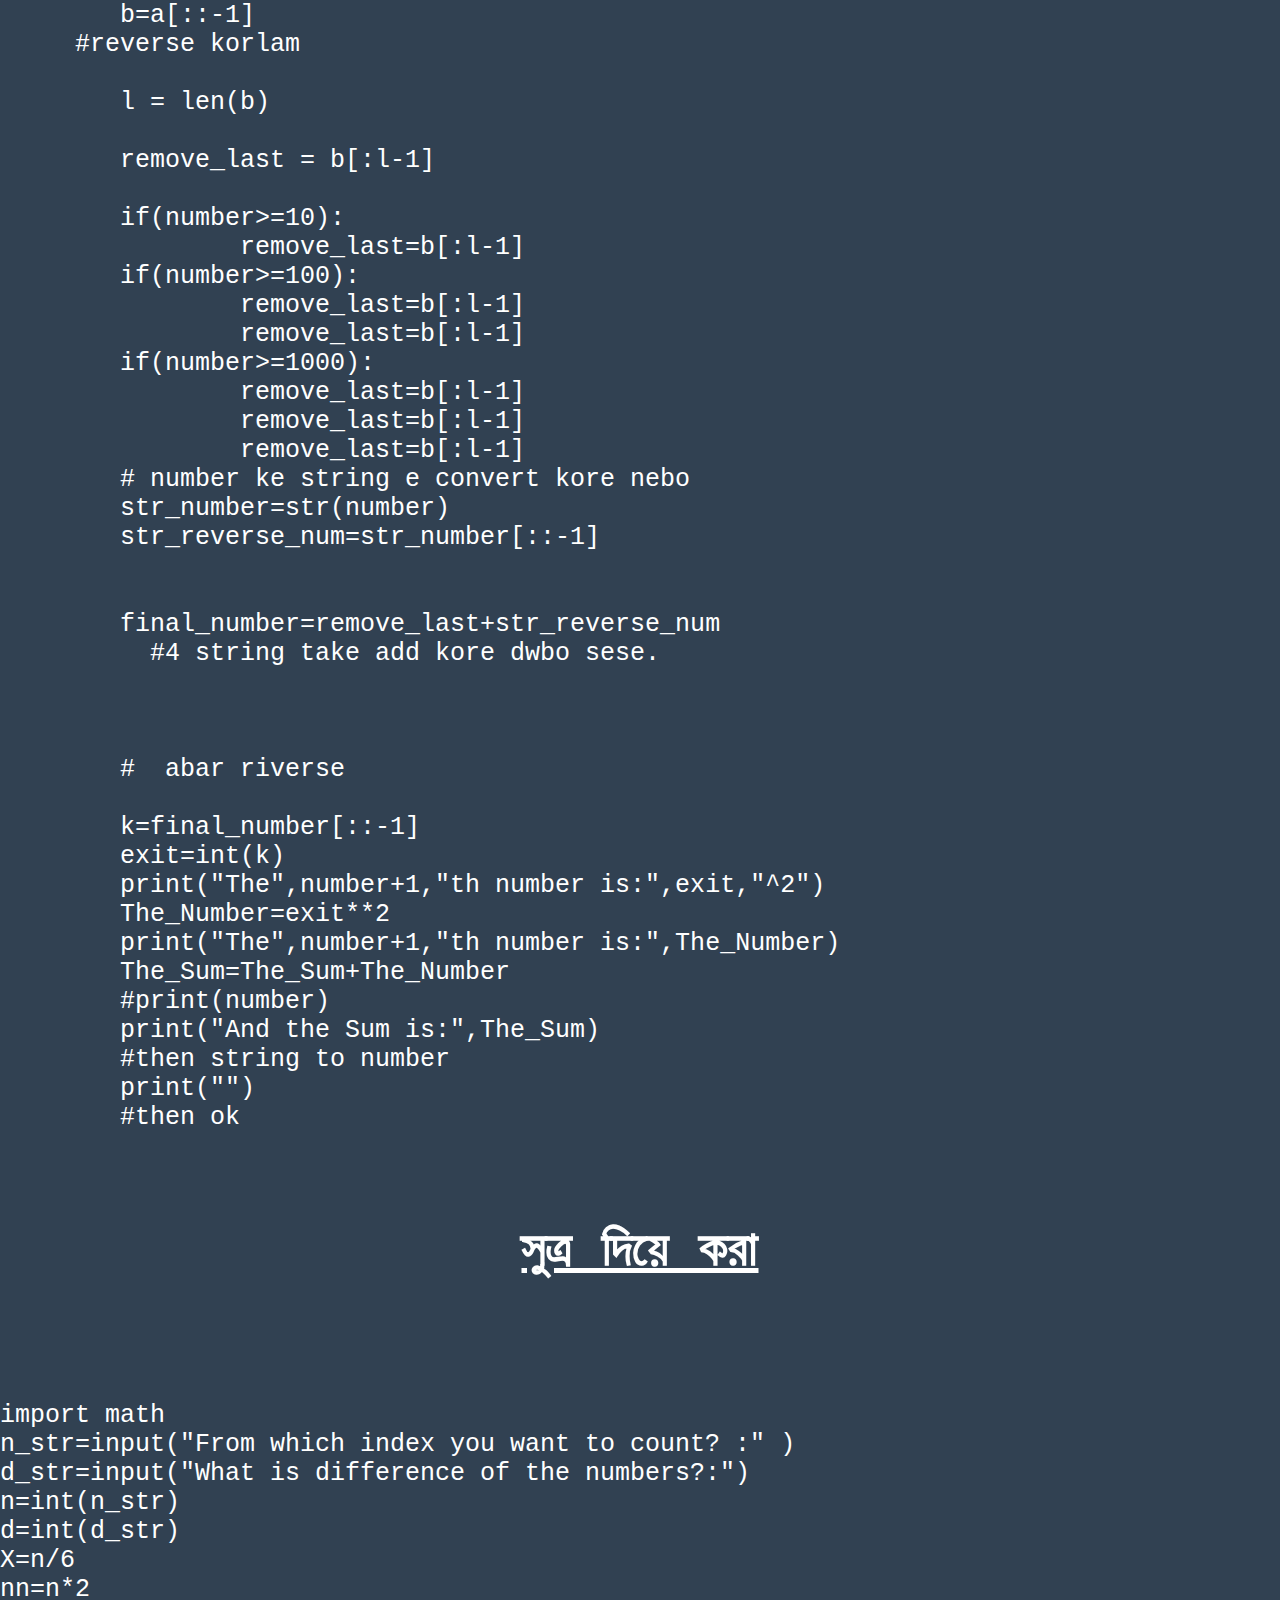
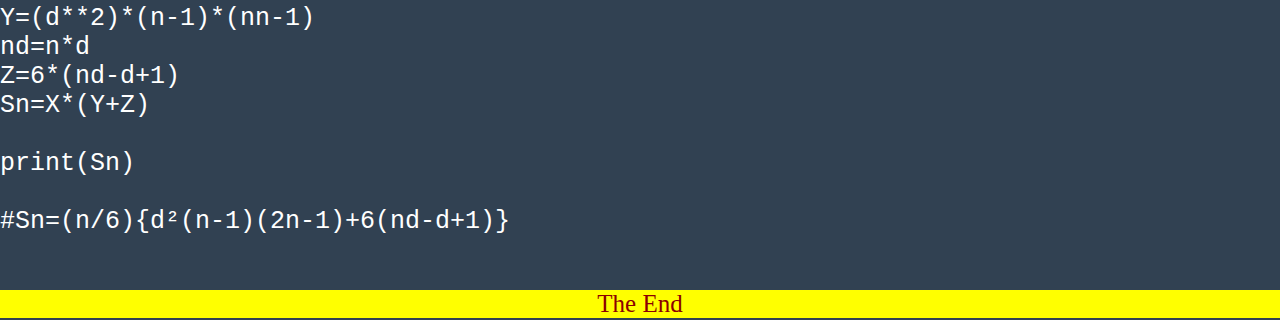
==== commit dd7157a3: "Update index.html" ====
--- a/index.html
+++ b/index.html
@@ -102,7 +102,7 @@
 	print("")
 	#then ok
      
-  <b style="color:darkblue"><h1><u>সুত্র দিয়ে করা</u></h1></b><br><br>
+  <b style="color:white; text-align: center;"><h1><u>সুত্র দিয়ে করা</u></h1></b><br><br>
 import math
 n_str=input("From which index you want to count? :" )
 d_str=input("What is difference of the numbers?:")
